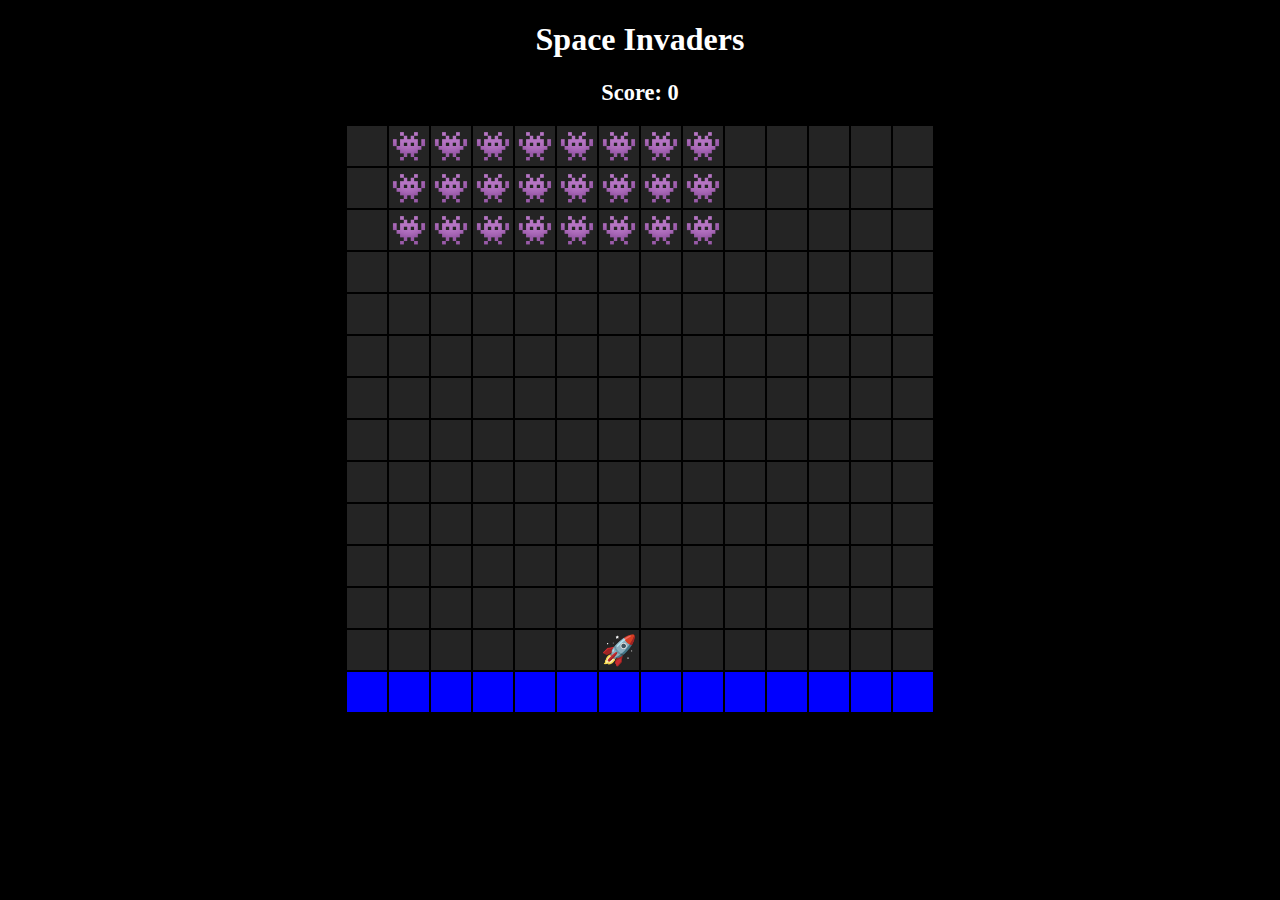
==== index.html @ 6f8b30b0 "delivery 1" ====
<!DOCTYPE html>
<html lang="en">

<head>
    <meta charset="UTF-8">
    <meta name="viewport" content="width=device-width, initial-scale=1.0">
    <meta http-equiv="X-UA-Compatible" content="ie=edge">

    <title>Space Invaders</title>
    <link rel="icon" type="image/x-icon" href="img/game-icon.png">
    <link rel="stylesheet" href="css/style.css">

</head>

<body onload="onInit()" onkeydown="onKeyDown(event)">

    <h1>Space Invaders</h1>

    <h2>Score: <span>0</span></h2>
    
    <div class="board"></div>

    <div class="win">
    <h3>You Win!</h3>
    <button onclick="onInit()">Play Again</button>
    </div>
    

    <script src="js/utils.js"></script>
    <script src="js/game.js"></script>
    <script src="js/hero.js"></script>
    <script src="js/alien.js"></script>
</body>

</html>
---- css/style.css ----
* {
  box-sizing: border-box;
}


body {
  background-color: black;
  color: white;
  text-align: center;
}


h1 {
  font-size: 2rem;
}


h2 {
  font-size: 1.4rem;
}


.board {
  width: fit-content;
  height: fit-content;
  /* background-color: grey; */
  margin: auto;
}


.cell {
  width: 40px;
  height: 40px;
  color: rgb(158, 156, 156);
  text-align: center;
  font-size: 1.8rem;
}


.sky {
  background-color: rgb(36, 36, 36);
}


.ground {
  background-color: blue;
}


.win {
  color:blue;
}


h3 {
  font-size: 1rem;
}


.hide {
  display: none;
}
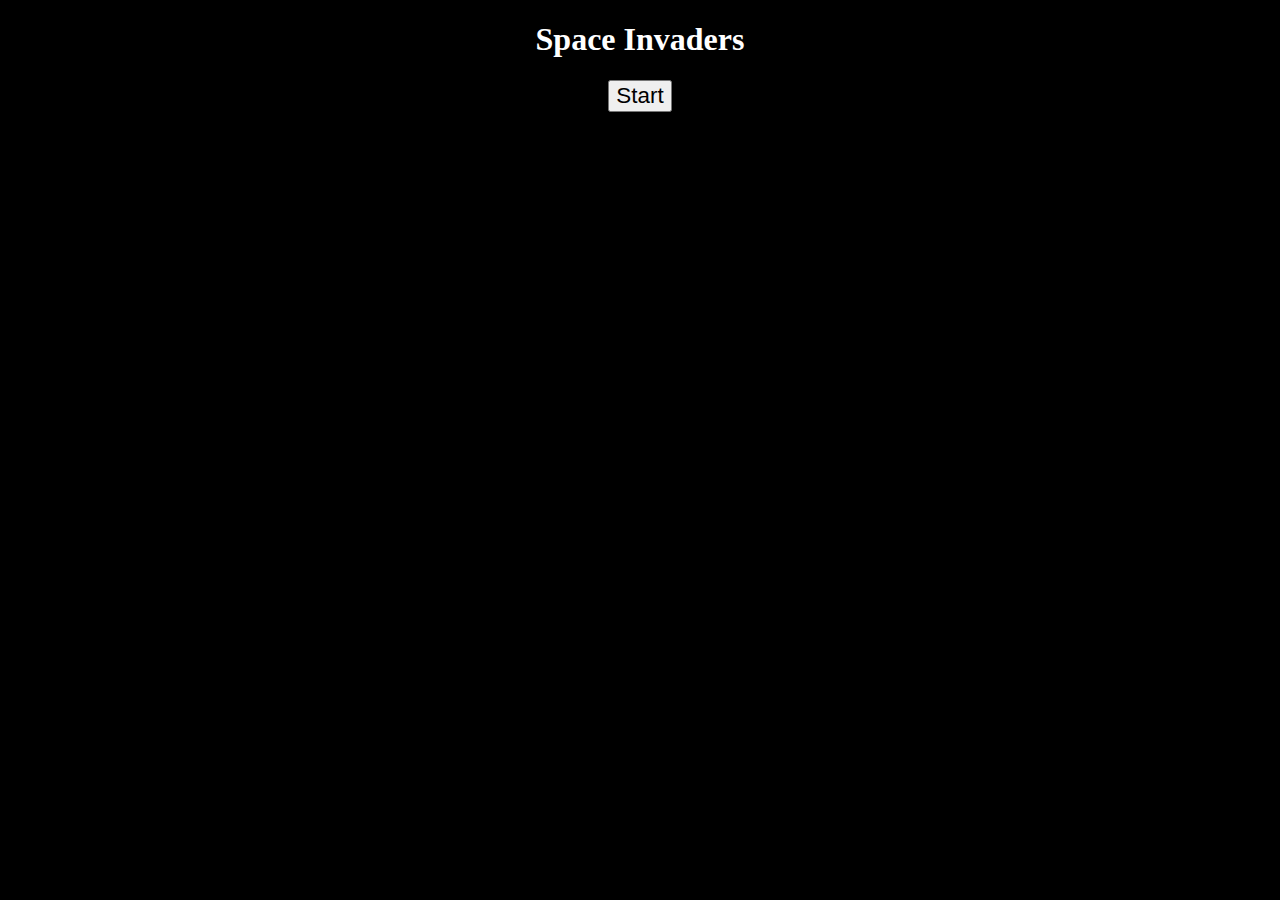
==== commit f286d6ee: "Add files via upload" ====
--- a/index.html
+++ b/index.html
@@ -12,17 +12,23 @@
 
 </head>
 
-<body onload="onInit()" onkeydown="onKeyDown(event)">
+<body onkeydown="onKeyDown(event)">
 
     <h1>Space Invaders</h1>
 
-    <h2>Score: <span>0</span></h2>
-    
-    <div class="board"></div>
+    <button class="start-btn" onclick="onInit()">Start</button>
 
-    <div class="win">
-    <h3>You Win!</h3>
-    <button onclick="onInit()">Play Again</button>
+    <div class="start-game hide">
+        <h2>Score: <span>0</span></h2>
+        
+        <div class="board"></div>
+
+        <div class="restart-div hide">
+            <h3 class="win hide">You Win!</h3>
+            <h3 class="game-over hide">Game Over!</h3>
+            <button onclick="onInit()">Restart</button>
+        </div>
+        
     </div>
     
 
--- a/css/style.css
+++ b/css/style.css
@@ -12,6 +12,16 @@
 
 h1 {
   font-size: 2rem;
+}
+
+
+.start-btn {
+  font-size: 1.4rem;
+}
+
+
+.start-game {
+background-color: rgb(19, 18, 18);
 }
 
 
@@ -47,8 +57,17 @@
 }
 
 
+.restart-div {
+  background-color:rgb(158, 156, 156);
+}
+
+
 .win {
   color:blue;
+}
+
+.game-over {
+  color:aqua
 }
 
 
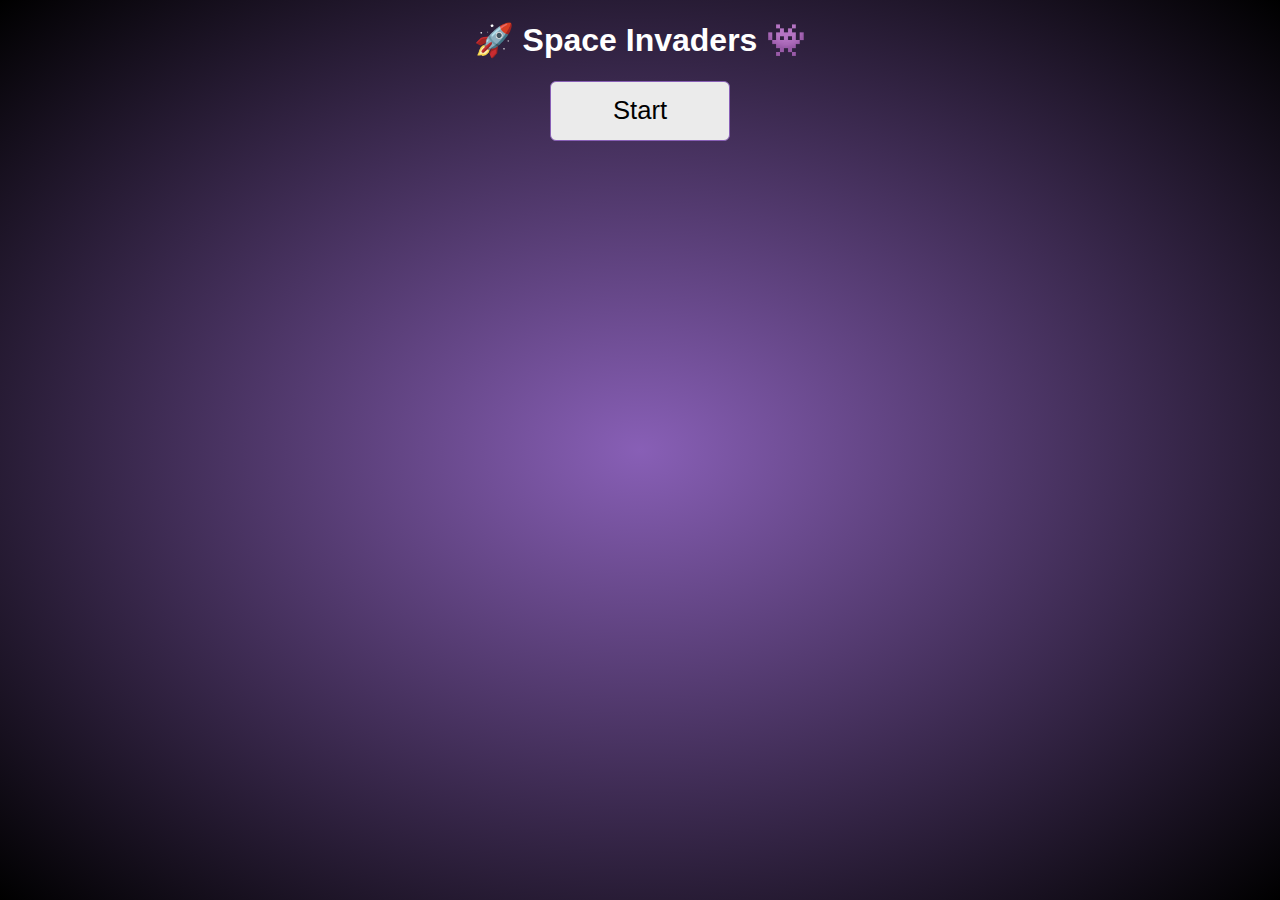
==== commit f5154ae5: "Delivery2" ====
--- a/index.html
+++ b/index.html
@@ -14,12 +14,13 @@
 
 <body onkeydown="onKeyDown(event)">
 
-    <h1>Space Invaders</h1>
+    <h1>🚀 Space Invaders 👾</h1>
 
     <button class="start-btn" onclick="onInit()">Start</button>
 
     <div class="start-game hide">
         <h2>Score: <span>0</span></h2>
+        <div class="super-count">Super Laser: <span></span></div>
         
         <div class="board"></div>
 
--- a/css/style.css
+++ b/css/style.css
@@ -4,9 +4,14 @@
 
 
 body {
-  background-color: black;
+  background: #000000;
+  background: -moz-radial-gradient(center, #000000 0%, #885FB6 0%, #000000 100%);
+  background: -webkit-radial-gradient(center, #000000 0%, #885FB6 0%, #000000 100%);
+  background: radial-gradient(ellipse at center, #000000 0%, #885FB6 0%, #000000 100%);
+  background-attachment: fixed;
   color: white;
   text-align: center;
+  font-family: Impact, Haettenschweiler, 'Arial Narrow Bold', sans-serif;
 }
 
 
@@ -15,13 +20,9 @@
 }
 
 
-.start-btn {
-  font-size: 1.4rem;
-}
-
-
 .start-game {
-background-color: rgb(19, 18, 18);
+  width: 100%;
+  height: 80vh;
 }
 
 
@@ -30,17 +31,22 @@
 }
 
 
+.super-count {
+  font-size: 1.4rem;
+  margin-bottom: 10px;
+}
+
+
 .board {
   width: fit-content;
   height: fit-content;
-  /* background-color: grey; */
   margin: auto;
 }
 
 
 .cell {
-  width: 40px;
-  height: 40px;
+  width: 38px;
+  height: 38px;
   color: rgb(158, 156, 156);
   text-align: center;
   font-size: 1.8rem;
@@ -53,26 +59,36 @@
 
 
 .ground {
-  background-color: blue;
+  background-color: rgb(158, 156, 156);
 }
 
 
 .restart-div {
-  background-color:rgb(158, 156, 156);
+  margin: auto;
 }
 
 
 .win {
-  color:blue;
+  font-size: 1.4rem;
+  color: #885FB6;
 }
 
 .game-over {
-  color:aqua
+  font-size: 1.4rem;
+  color:#885FB6;
 }
 
-
-h3 {
-  font-size: 1rem;
+button {
+  color: #000000;
+  background: #EBEBEB;
+  border-radius: 6px; 
+  font-family: Impact, Haettenschweiler, 'Arial Narrow Bold', sans-serif;
+  font-size: 1.6rem;
+  width: 180px;
+  height: 60px;
+  cursor: pointer;
+  border: 1px solid #885FB6;
+  transition: 1s ease-in-out;
 }
 
 
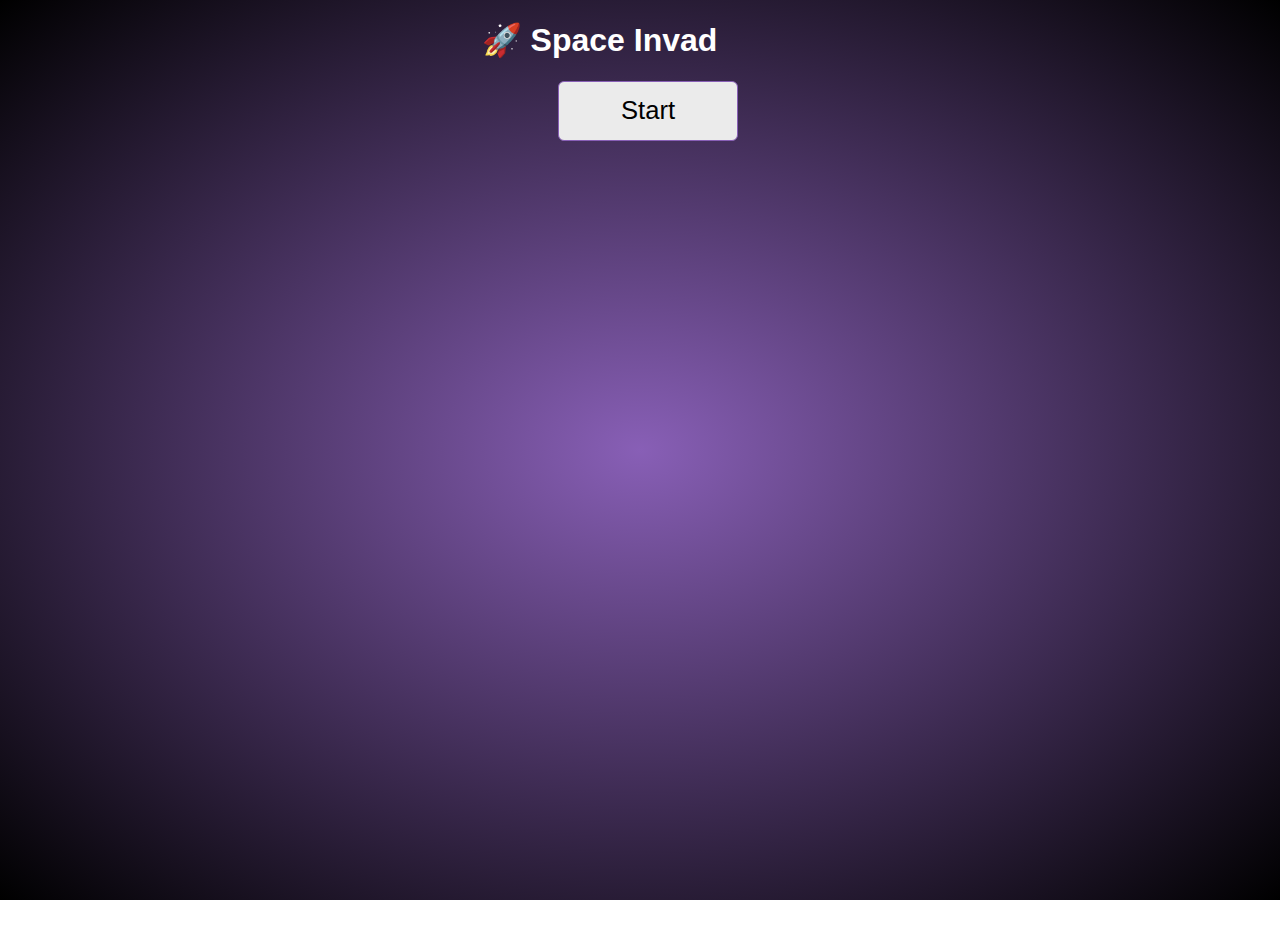
==== commit 072b8aa0: "Delivery3" ====
--- a/index.html
+++ b/index.html
@@ -14,13 +14,15 @@
 
 <body onkeydown="onKeyDown(event)">
 
-    <h1>🚀 Space Invaders 👾</h1>
+    <h1 class="title">🚀 Space Invaders 👾</h1>
 
     <button class="start-btn" onclick="onInit()">Start</button>
 
     <div class="start-game hide">
-        <h2>Score: <span>0</span></h2>
-        <div class="super-count">Super Laser: <span></span></div>
+        <div class="info">
+            <div class="score">Score: <span>0</span></div>
+            <div class="super-count">Super Laser: <span></span></div>
+        </div>
         
         <div class="board"></div>
 
@@ -32,7 +34,7 @@
         
     </div>
     
-
+    <script src="js/extra.js"></script>
     <script src="js/utils.js"></script>
     <script src="js/game.js"></script>
     <script src="js/hero.js"></script>
--- a/css/style.css
+++ b/css/style.css
@@ -12,28 +12,42 @@
   color: white;
   text-align: center;
   font-family: Impact, Haettenschweiler, 'Arial Narrow Bold', sans-serif;
+  width: 100vw;
+  height: 100vh;
 }
 
 
-h1 {
+.title {
   font-size: 2rem;
+}
+
+
+h1 span {
+  opacity: 0;
+  transition: all 1.2s ease;
+  color: #885FB6;
+}
+
+.fade {
+  opacity: 1;
+  color: white;
 }
 
 
 .start-game {
   width: 100%;
-  height: 80vh;
+  height: 90vh;
+  display: flex;
+  flex-direction: column;
 }
 
 
-h2 {
-  font-size: 1.4rem;
-}
-
-
-.super-count {
+.score, .super-count {
   font-size: 1.4rem;
   margin-bottom: 10px;
+  display: inline;
+  padding: 10px;
+  margin: 30px;
 }
 
 
@@ -41,25 +55,31 @@
   width: fit-content;
   height: fit-content;
   margin: auto;
+  background: url(background-space.png);
+  opacity: 90%;
+  animation: scroll-background 5s   linear infinite;
+  box-shadow: 0 2px 10px rgba(0, 0, 0, 0.2);
+  position: relative;
+  border-radius: 6px ;
+}
+
+
+
+@keyframes scroll-background {
+  from {
+    background-position-y: 0px;
+  }
+  to {
+    background-position-y: 256px;
+  }
 }
 
 
 .cell {
   width: 38px;
   height: 38px;
-  color: rgb(158, 156, 156);
   text-align: center;
-  font-size: 1.8rem;
-}
-
-
-.sky {
-  background-color: rgb(36, 36, 36);
-}
-
-
-.ground {
-  background-color: rgb(158, 156, 156);
+  font-size: 1.6rem;
 }
 
 
@@ -67,15 +87,14 @@
   margin: auto;
 }
 
-
-.win {
-  font-size: 1.4rem;
-  color: #885FB6;
-}
-
-.game-over {
-  font-size: 1.4rem;
+.game-over, .win {
+  font-size: 4rem;
   color:#885FB6;
+  text-shadow: 1px 2px 5px rgba(0, 0, 0, 0.2);
+  position: absolute;
+  top: 40%;
+  left: 50%;
+  transform: translate(-50%, -50%);
 }
 
 button {
